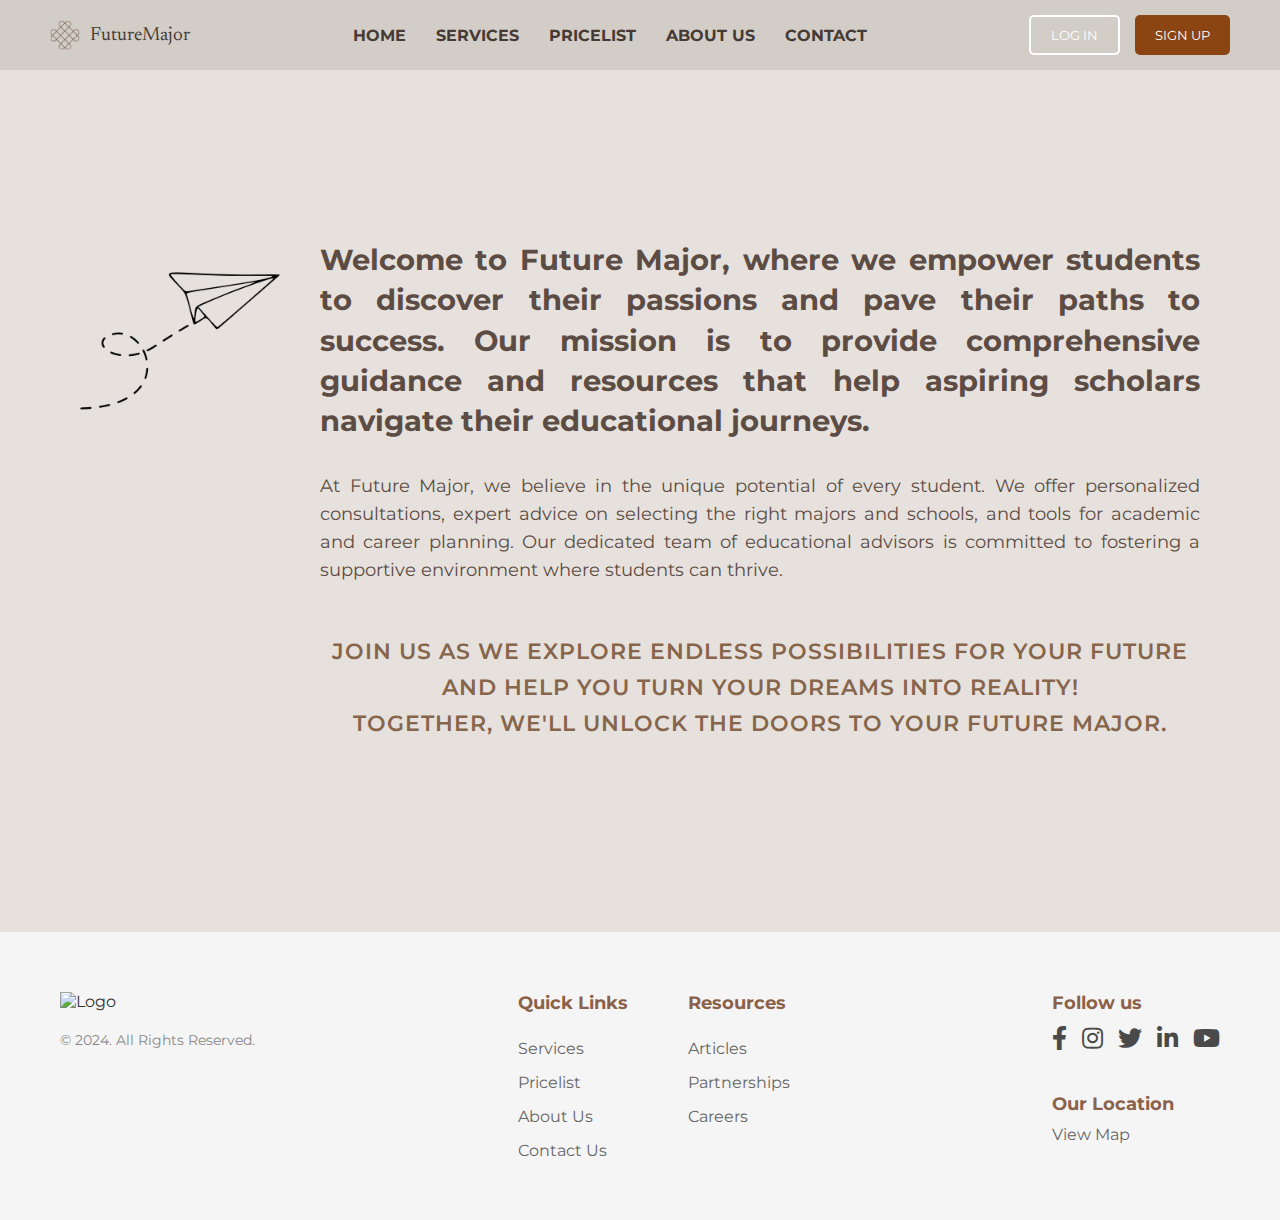
==== AboutUs.html @ f9a5b0eb "Add files via upload" ====
<!DOCTYPE html>
<html lang="en">
<head>
    <meta charset="UTF-8">
    <meta name="viewport" content="width=device-width, initial-scale=1.0">
    <title>FutureMajor - Learning Meets Inspiration</title>
    <link rel="icon" href="Assets/brand-icon-real.png" type="image/png">

    <link rel="preconnect" href="https://fonts.googleapis.com">
    <link rel="preconnect" href="https://fonts.gstatic.com" crossorigin>
    <link href="https://fonts.googleapis.com/css2?family=Montserrat:ital,wght@0,100..900;1,100..900&family=Newsreader:ital,opsz,wght@0,6..72,200..800;1,6..72,200..800&display=swap" rel="stylesheet">
    <link rel="stylesheet" href="https://cdnjs.cloudflare.com/ajax/libs/font-awesome/5.15.3/css/all.min.css">
    
    <link rel="stylesheet" href="Pages/AboutUs/AboutUs.css">
    <link rel="stylesheet" href="Pages/Components css/navbar.css">
    <link rel="stylesheet" href="Pages/Components css/footer.css">
</head>
<body>
    <nav class="navbar">
        <div class="logo-container">
            <img src="Assets/brand-icon-real.png" alt="Logo" class="logo">
            <span class="brand-title">FutureMajor</span>
        </div>
        
        <div class="nav-links">
            <a href="index.html" class="nav-link">HOME</a>
            <a href="Services.html" class="nav-link">SERVICES</a>
            <a href="PriceList.html" class="nav-link">PRICELIST</a>
            <a href="AboutUs.html" class="nav-link">ABOUT US</a>
            <a href="ContactUs.html" class="nav-link">CONTACT</a>
        </div>
        
        <div class="nav-buttons">
            <button class="btn btn-outline">LOG IN</button>
            <button class="btn btn-filled">SIGN UP</button>
        </div>
    </nav>

    <main class="main-content">
        <section class="content-section">
            <div class="paper-plane-container">
                <img src="Assets/paper-plane.png" alt="Paper Plane Icon" class="paper-plane">
            </div>
            <div class="text-content">
                <h1 class="welcome-text">
                    Welcome to Future Major, where we empower students to discover their passions and pave their paths to success. Our mission is to provide comprehensive guidance and resources that help aspiring scholars navigate their educational journeys.
                </h1>
                
                <p class="description">
                    At Future Major, we believe in the unique potential of every student. We offer personalized consultations, expert advice on selecting the right majors and schools, and tools for academic and career planning. Our dedicated team of educational advisors is committed to fostering a supportive environment where students can thrive.
                </p>

                <p class="mission-statement">
                    JOIN US AS WE EXPLORE ENDLESS POSSIBILITIES FOR YOUR FUTURE AND HELP YOU TURN YOUR DREAMS INTO REALITY!<br>
                    TOGETHER, WE'LL UNLOCK THE DOORS TO YOUR FUTURE MAJOR.
                </p>
            </div>
        </section>
    </main>

    <div class="footer" style="top:100px">
        <div class="footer-content">
            <!-- Left Section -->
            <div class="footer-left">
                <img src="Assets/placeholder.png" alt="Logo" class="footer-logo">
                <p class="copyright">© 2024. All Rights Reserved.</p>
            </div>
    
            <!-- Center Section -->
            <div class="footer-center">
                <div class="footer-column">
                    <h3>Quick Links</h3>
                    <a href="#" class="footer-link">Services</a>
                    <a href="#" class="footer-link">Pricelist</a>
                    <a href="#" class="footer-link">About Us</a>
                    <a href="#" class="footer-link">Contact Us</a>
                </div>
                <div class="footer-column">
                    <h3>Resources</h3>
                    <a href="#" class="footer-link">Articles</a>
                    <a href="#" class="footer-link">Partnerships</a>
                    <a href="#" class="footer-link">Careers</a>
                </div>
            </div>
    
            <!-- Right Section -->
            <div class="footer-right">
                <div class="follow-us">
                    <h3>Follow us</h3>
                    <div class="social-icons">
                        <a href="https://www.facebook.com" class="social-icon" target="_blank"><i class="fab fa-facebook-f"></i></a>
                        <a href="https://www.instagram.com" class="social-icon" target="_blank"><i class="fab fa-instagram"></i></a>
                        <a href="https://www.twitter.com" class="social-icon" target="_blank"><i class="fab fa-twitter"></i></a>
                        <a href="https://www.linkedin.com" class="social-icon" target="_blank"><i class="fab fa-linkedin-in"></i></a>
                        <a href="https://www.youtube.com" class="social-icon" target="_blank"><i class="fab fa-youtube"></i></a>
                    </div>
                </div>
                <div class="location">
                    <h3>Our Location</h3>
                    <a href="#" class="footer-link">View Map</a>
                </div>
            </div>
        </div>
    </div>
</body>
</html>
---- Pages/AboutUs/AboutUs.css ----
* {
    margin: 0;
    padding: 0;
    box-sizing: border-box;
}

html, body {
    font-family: 'Montserrat', sans-serif;
    user-select: none;
    width: 100%;
    min-height: 100vh;
    background-color: #e6e1dd;
}

.main-content {
    padding-top: 200px;
    max-width: 1200px;
    margin: 0 auto;
    padding-bottom: 50px;
}

.content-section {
    display: flex;
    align-items: flex-start;
    gap: 40px;
    padding: 40px;
}

.paper-plane-container {
    flex-shrink: 0;
    width: 200px;
}

.paper-plane {
    width: 100%;
    height: auto;
}

.text-content {
    color: #5c4c43;
}

.welcome-text {
    font-size: 1.8rem;
    margin-bottom: 30px;
    line-height: 1.4;
    color: #5c4c43;
    text-align: justify;
}

.description {
    font-size: 1.1rem;
    line-height: 1.6;
    margin-bottom: 50px;
    color: #5c4c43;
    text-align: justify;
}

.mission-statement {
    font-size: 1.4rem;
    text-align: center;
    line-height: 1.6;
    margin-top: 40px;
    color: #86654b;
    text-transform: uppercase;
    letter-spacing: 1px;
    font-weight: 600;
}
---- Pages/Components css/navbar.css ----
.navbar {
    display: flex;
    justify-content: space-between;
    align-items: center;
    padding: 15px 50px;
    background-color: #d2cdc7;
    backdrop-filter: blur(2px);
    position: fixed;
    width: 100%;
    top: 0;
    z-index: 1000;
    white-space: nowrap;
    overflow: hidden;
}

.logo-container {
    display: flex;
    align-items: center;
}

.logo {
    margin-right: 10px;
    border-radius: 50%;
    width: 30px;
}

.brand-title {
    color: rgb(70, 58, 52);
    font: 400 1.2rem 'Newsreader', sans-serif;
}

.nav-links {
    display: flex;
    gap: 30px;
    padding: 0 20px 0 20px;
}

.nav-link {
    text-decoration: none;
    color: rgb(70, 58, 52);
    font-weight: bold;
    transition: all 0.2s ease;
    flex-shrink: 0;
}

.nav-link:hover {
    color: #86654b;
    transform: scale(1.05);
}

.nav-buttons {
    display: flex;
    gap: 15px;
}

.btn {
    font-family: 'Montserrat', sans-serif;
    padding: 10px 20px;
    border-radius: 5px;
    cursor: pointer;
    transition: all 0.3s ease;
}

.btn-outline {
    background: transparent;
    border: 2px solid white;
    color: white;
}

.btn-filled {
    background-color: #8B4513;
    border: none;
    color: white;
}

.btn:hover {
    transform: scale(1.05);
}
---- Pages/Components css/footer.css ----
.footer {
    background-color: #F5F5F5;
    color: #333333;
    padding: 60px 0;
    width: 100%;
    z-index: 1;
    position: relative;
    top: 450px;
}

.footer-content {
    max-width: 1200px;
    margin: 0 auto;
    display: flex;
    justify-content: space-between;
    align-items: flex-start;
    padding: 0 20px;
}

/* Combined left section styles */
.footer-left, .footer-right {
    display: flex;
    flex-direction: column;
    gap: 20px;
}

.footer-logo {
    width: 120px;
    height: auto;
}

/* Combined center section styles */
.footer-center {
    display: flex;
    gap: 60px;
}

.footer-column {
    display: flex;
    flex-direction: column;
    gap: 15px;
}

/* Combined text styles */
.footer h3 {
    color: #8B614A;
    margin-bottom: 10px;
    font-size: 18px;
}

.copyright {
    color: #888888;
    font-size: 14px;
}

/* Combined link styles */
.footer-link {
    color: #666666;
    text-decoration: none;
    transition: all 0.3s ease;
}

.footer-link:hover {
    color: #8B614A;
    text-shadow: 0 0 10px rgba(139, 97, 74, 0.3);
}

/* Combined social icon styles */
.social-icons {
    display: flex;
    gap: 15px;
}

.social-icon {
    color: #4a4a4a;
    font-size: 1.5rem;
    transition: color 0.3s ease;
}

.social-icon:hover {
    color: #8B4513; /* matches the site's brown color */
}

.location {
    margin-top: 20px;
}
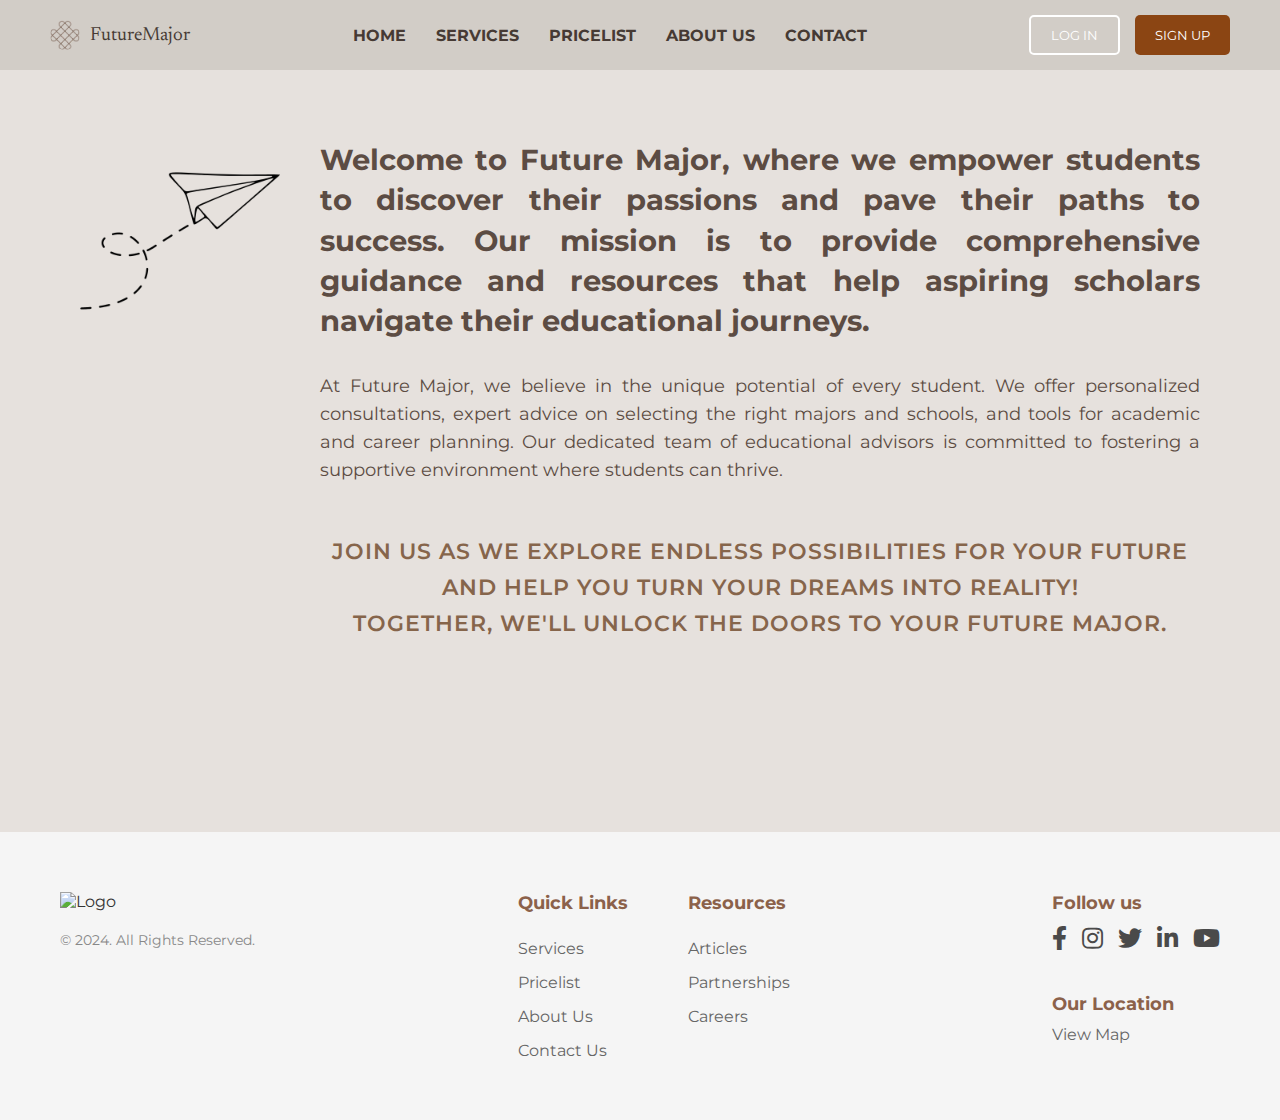
==== commit 508994f1: "Update AboutUs.html" ====
--- a/AboutUs.html
+++ b/AboutUs.html
@@ -23,7 +23,7 @@
         </div>
         
         <div class="nav-links">
-            <a href="index.html" class="nav-link">HOME</a>
+            <a href="Home.html" class="nav-link">HOME</a>
             <a href="Services.html" class="nav-link">SERVICES</a>
             <a href="PriceList.html" class="nav-link">PRICELIST</a>
             <a href="AboutUs.html" class="nav-link">ABOUT US</a>
@@ -103,4 +103,4 @@
         </div>
     </div>
 </body>
-</html>+</html>
--- a/Pages/AboutUs/AboutUs.css
+++ b/Pages/AboutUs/AboutUs.css
@@ -13,7 +13,7 @@
 }
 
 .main-content {
-    padding-top: 200px;
+    padding-top: 100px;
     max-width: 1200px;
     margin: 0 auto;
     padding-bottom: 50px;
@@ -65,4 +65,4 @@
     text-transform: uppercase;
     letter-spacing: 1px;
     font-weight: 600;
-}+}
